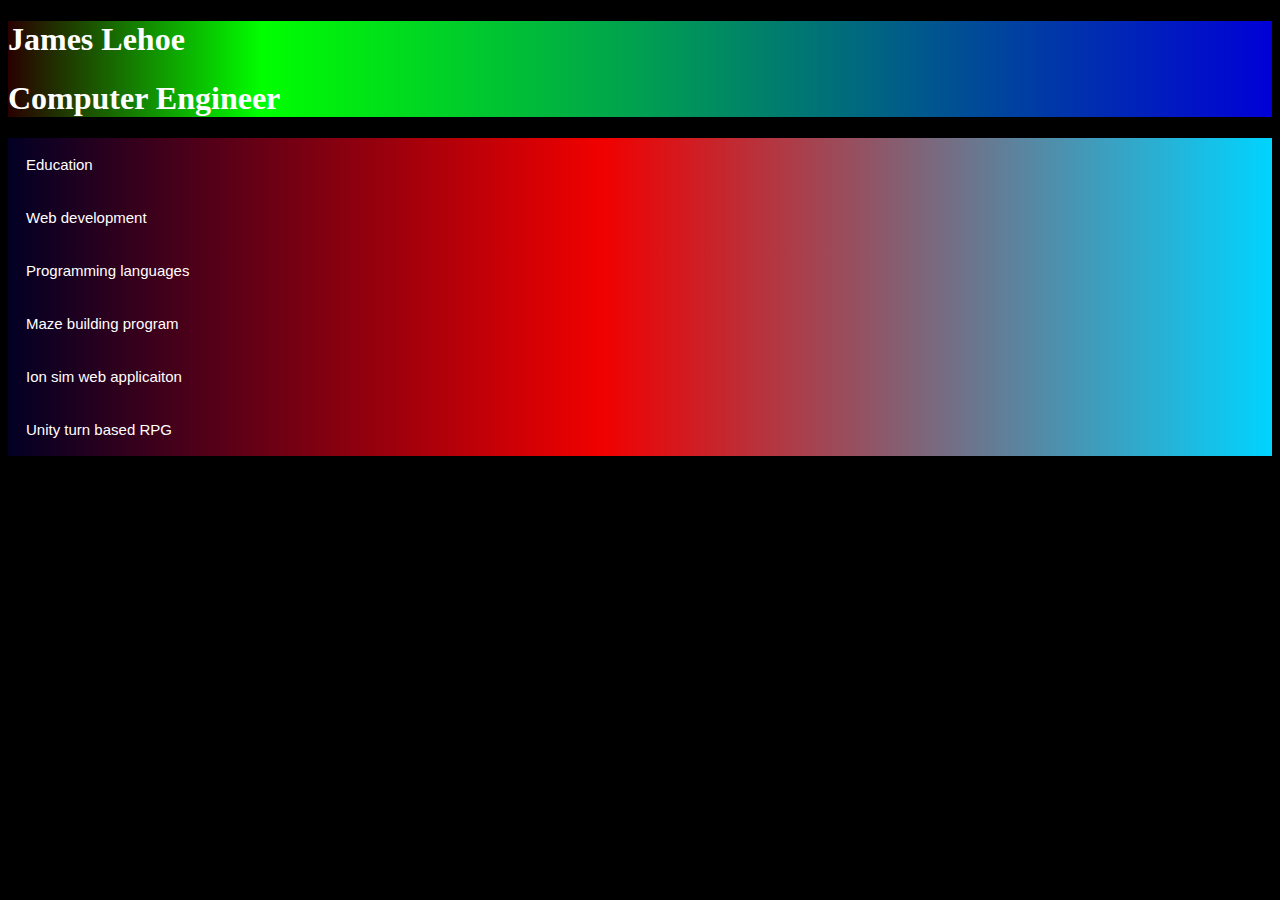
==== index.html @ df10ab1f "elecSim" ====
<!DOCTYPE html>
<html>
<head>
	<title>About me</title>
	<link rel="stylesheet" type="text/css" href="css/index.css">
	
	<script src="https://ajax.googleapis.com/ajax/libs/jquery/3.5.1/jquery.min.js"></script>
</head>
<body>
	<div id="dyn">
		<h1 class="title">James Lehoe</h1>
		<h1 class="title">Computer Engineer</h1>
	</div>

	<button class="collapsible">Education</button>
	<div class="content">
		<h3>WENTWORTH INSTITUTE OF TECHNOLOGY</h3>
	  	<p>Lorem ipsum dolor sit amet, consectetur adipisicing elit, sed do eiusmod tempor incididunt ut labore et dolore magna aliqua. Ut enim ad minim veniam, quis nostrud exercitation ullamco laboris nisi ut aliquip ex ea commodo consequat.</p>
	  	<h3>SAINT JOHNSBURY ACADEMY</h3>
	  	<p></p>
	</div>

	<button class="collapsible">Web development</button>
	<div class="content">
		<ul>
			<li>HTML</li>
			<li>CSS</li>
			<li>JavaScript</li>
			<li>JQuery</li>
			<li>Angular.js</li>
			<li>Rect</li>
		</ul>
	</div>

	<button class="collapsible">Programming languages</button>
	<div class="content">
		<ul>
			<li>C</li>
			<li>C++</li>
			<li>Unity</li>
			<li>Java</li>
			<li>Java Script</li>
			<li>Golang</li>
		</ul>
	</div>

	<button class="collapsible">Maze building program</button>
	<div class="content">
			<p>
				Lorem ipsum dolor sit amet, consectetur adipisicing elit, sed do eiusmod tempor incididunt ut labore et dolore magna aliqua. Ut enim ad minim veniam, quis nostrud exercitation ullamco laboris nisi ut aliquip ex ea commodo consequat.
			</p>
	</div>

	<button class="collapsible">Ion sim web applicaiton</button>
	<div class="content">
			<p>
				Lorem ipsum dolor sit amet, consectetur adipisicing elit, sed do eiusmod tempor incididunt ut labore et dolore magna aliqua. Ut enim ad minim veniam, quis nostrud exercitation ullamco laboris nisi ut aliquip ex ea commodo consequat.
			</p>
			<a href="elecSim.html">Click Here!</a>
	</div>

	<button class="collapsible">Unity turn based RPG</button>
	<div class="content">
			<p>
				Lorem ipsum dolor sit amet, consectetur adipisicing elit, sed do eiusmod tempor incididunt ut labore et dolore magna aliqua. Ut enim ad minim veniam, quis nostrud exercitation ullamco laboris nisi ut aliquip ex ea commodo consequat.
			</p>
	</div>



	<p>



		<h2>Programs</h2>

		<p>
			Visual studio, 
			sublime text,
			unity, 
		</p>



		<h2>Experience</h2>

		<p>
			mcdonnalds, call center, research position, EChO position
		</p>
	</p>

	<script type="text/javascript" src="js/index.js"></script>
</body>
</html>
---- css/index.css ----
.collapsible{
  width:100%;
  background: linear-gradient(90deg, rgba(2,0,36,1) 0%, rgba(241,0,0,1) 47%, rgba(0,212,255,1) 100%);
  color: white;
  text-align: left;
  cursor: pointer;
  padding: 18px;
  outline: none;
  border: none;
  font-size: 15px;
}

.active, .collapsible:hover{
  background: linear-gradient(90deg, rgba(2,0,36,1) 0%, rgba(0,0,241,1) 47%, rgba(0,212,255,1) 100%);
}

.content {
  padding: 0 18px;
  display: none;
  overflow: hidden;
  background-color: #aaaaaa;
}

body {
  background: black;
}

.title{
  color: white;
}
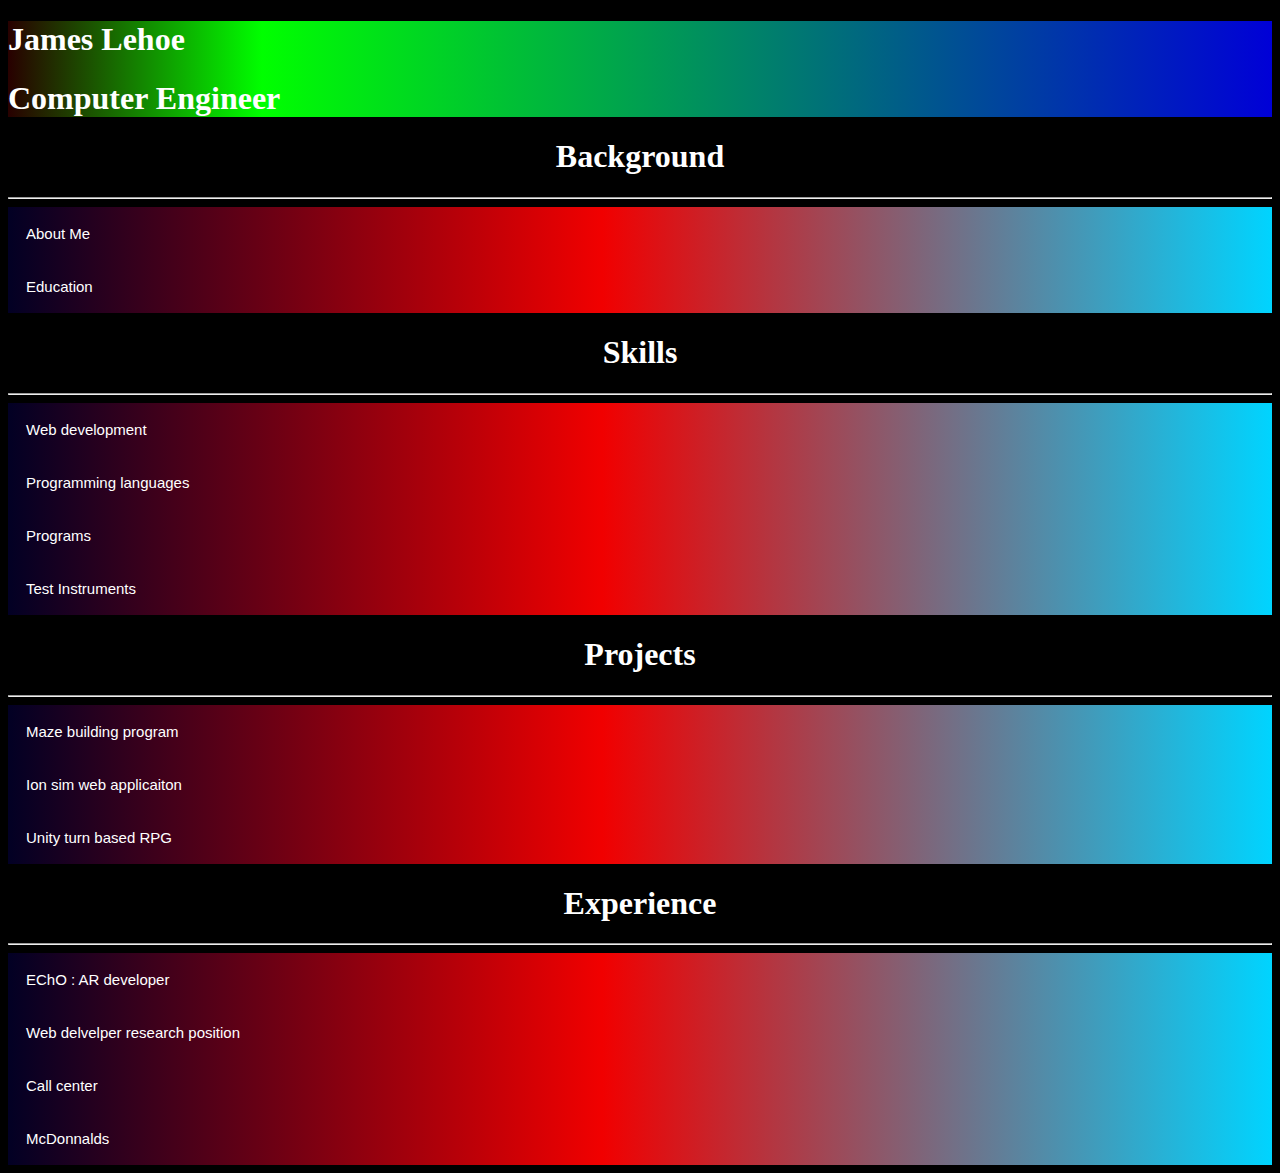
==== commit d9e4a764: "added stuff" ====
--- a/index.html
+++ b/index.html
@@ -12,13 +12,68 @@
 		<h1 class="title">Computer Engineer</h1>
 	</div>
 
+	<h1 style="color:white;text-align: center">Background</h1>
+	<hr/>
+
+	<button class="collapsible">About Me</button>
+	<div class="content">
+			<span class="left">
+				<img style="padding: 20px; height:200px;" src="images/0.jpg">
+				<img style="padding: 20px; height:200px;" src="images/gown.jpg">
+			</span>
+			
+			<div class="right">
+				<h3>Hobbies</h3>
+				<p  class="info">
+					I enjoy programming and on my free time I enhance my preogramming skills by using Hacker Rank and SoloLearn. My hobby is developing games with unity. I have made many prototypes including an rpg, tilt controlled space shooter, and a turn based rpg. When I am not in front of a computer I go for bike rides and explore my neighborhood. 
+				</p>		
+				<h3>Goals</h3>
+				<p  class="info">
+					Now that I will soon have my engineering degree I am looking for full time work so that I can pay off my college dept. I hope that I can find a job that will allow me to improve my skills and do what I love to do. 
+				</p>
+				<h3>Work Environment</h3>
+				<p  class="info">
+					The best work environment for me is one that is between 10 - 15 people. This amount of people allows me to know the names of all my coworkers and makes working together easier. I prefer to be in an office space that is excludive to me as I work best alone. 
+				</p>
+			</div>
+	</div>
+
 	<button class="collapsible">Education</button>
 	<div class="content">
-		<h3>WENTWORTH INSTITUTE OF TECHNOLOGY</h3>
-	  	<p>Lorem ipsum dolor sit amet, consectetur adipisicing elit, sed do eiusmod tempor incididunt ut labore et dolore magna aliqua. Ut enim ad minim veniam, quis nostrud exercitation ullamco laboris nisi ut aliquip ex ea commodo consequat.</p>
-	  	<h3>SAINT JOHNSBURY ACADEMY</h3>
-	  	<p></p>
-	</div>
+
+		<div class="container">
+			<span class="left">
+				<h3>WENTWORTH INSTITUTE OF TECHNOLOGY</h3>
+				<p>Major : Bachelor of science in computer engineering</p>
+		  		<p>Time period: August 2016 - December 2020</p>
+		  		<p class="info">At Wentworth Institute of Technology I studied calculous, physics, and engineering fundumentials. Aslo I learned programming and web delevopment.</p>
+	  		</span>
+
+	  		<img class="right" width="200" src="images/logo.jpg">
+		</div>
+
+		<div class="container">
+			<span class="left">
+				<h3>RMIT : Royal Melbourne Institute of Technology</h3>
+				<p>Perdio : July 2018 - November 2018</p>
+				<p class="info">In the fall of my junior year I studied abroad in Australia at RMIT. Before I could study abroad I had to apply to RMIT, buy health insurrance, apply for a visa, and finallly find housing close to the school. While I studied I took the time to visit an animal sanctuary, go durfing, explore the city, visity the old Melbourne gaol, go on long walks to the beach, and visit the victoria market.</p>
+			</span>
+			<img class="right" width="200px" src="images/RMIT.png">
+		</div>
+
+	  	<div class="container">
+		  	<span class="left">
+		  		<h3>SAINT JOHNSBURY ACADEMY</h3>
+		  		<p>Time period: September 2012 - July 2016</p>
+		  	</span>
+
+	  		<img width="100" src="images/stjohnsbury-academy-logo.jpg" class="right">
+	  		<p class="info"></p>
+	  	</div>
+	</div>
+
+	<h1 style="color:white;text-align: center">Skills</h1>
+	<hr/>
 
 	<button class="collapsible">Web development</button>
 	<div class="content">
@@ -29,6 +84,8 @@
 			<li>JQuery</li>
 			<li>Angular.js</li>
 			<li>Rect</li>
+			<li>Node.js</li>
+			<li>PHP</li>
 		</ul>
 	</div>
 
@@ -41,14 +98,76 @@
 			<li>Java</li>
 			<li>Java Script</li>
 			<li>Golang</li>
-		</ul>
-	</div>
+			<li>JSON</li>
+		</ul>
+	</div>
+
+	<button class="collapsible">Programs</button>
+	<div class="content">
+		<ul>
+			<li>MATLAB</li>
+			<li>Verilog</li>
+			<li>SolidWorks</li>
+			<li>Logisim</li>
+			<li>Quartus II</li>
+			<li>Eclipse</li>
+			<li>Visual Studio</li>
+			<li>SQLite</li>
+			<li>Android Studio</li>
+			<li>Google App Script</li>
+			<li>Unity</li>
+			<li>Machine Learning</li>
+			<li>TensorFlow</li>
+		</ul>
+	</div>
+
+	<button class="collapsible">Test Instruments</button>
+	<div class="content">
+		<ul>
+			<li>Oscilloscope</li>
+			<li>function generator</li>
+			<li>digital multimeter</li>
+			<li>power supply</li>
+			<li>Waveform generator</li>
+			<li>Breadboard</li>
+		</ul>
+	</div>
+
+	<h1 style="color:white;text-align: center">Projects</h1>
+	<hr/>
 
 	<button class="collapsible">Maze building program</button>
 	<div class="content">
-			<p>
-				Lorem ipsum dolor sit amet, consectetur adipisicing elit, sed do eiusmod tempor incididunt ut labore et dolore magna aliqua. Ut enim ad minim veniam, quis nostrud exercitation ullamco laboris nisi ut aliquip ex ea commodo consequat.
-			</p>
+		<span class="left" style="width:40%">
+			<ul>
+				<li>Generated mazes using growing tree, recursive backtrack, and prim algorithms, and then store the mazes as binary files</li>
+				<li>Used path finding algorithm to solve the maze and store the solution in text file</li>
+				<li>Read binary files and solution files then generate SVG with the maze and solution</li>
+				<li>Utilized Polymorphism to reduce redundant code and streamline the software development process</li>
+				<li>Made effective use of data-oriented design patterns to optimize the efficiency of the program</li>
+				<li><a href="https://github.com/InnovationJamez/MazeBuilderFinal">Click here</a></li>
+			</ul>
+		</span>
+
+			<span id="canContain" class="right">
+				<!-- buttons -->
+				<input class="mazeButton" type="button" value="Growing Tree">
+				<input class="mazeButton" type="button" value="Prim">
+				<input class="mazeButton" type="button" value="JS"><br>
+				<!-- content -->
+				<div class="mazeContent">
+					<img src="images/newSvg.svg">
+				</div>
+				<div style="display:none" class="mazeContent">
+					<img src="images/prim20.svg">
+				</div>
+				<div style="display:none" class="mazeContent">
+					<canvas id="can"></canvas><br/>
+					<label>Width and Height: </label><input id="width" type="number" min="1" value="10">
+					<input id="enter" type="button" value="Enter">
+				</div>
+			</span>
+		</ul>
 	</div>
 
 	<button class="collapsible">Ion sim web applicaiton</button>
@@ -67,27 +186,48 @@
 	</div>
 
 
-
-	<p>
-
-
-
-		<h2>Programs</h2>
-
-		<p>
-			Visual studio, 
-			sublime text,
-			unity, 
-		</p>
-
-
-
-		<h2>Experience</h2>
-
-		<p>
-			mcdonnalds, call center, research position, EChO position
-		</p>
-	</p>
+	<h1 style="color:white;text-align: center">Experience</h1>
+	<hr/>
+
+	<button class="collapsible">EChO : AR developer</button>
+	<div class="content">
+		<h2>Time period</h2>
+		<p>August 2019 – December 2019</p>
+		<ul>
+			<li>Utilize Unity, C#, and XCode to create and public applications</li>
+			<li>Develop applications that educate people about hidden added sugars in common food products</li>
+			<li>Designed a program that formats food database for use with the SugarMon Application</li>
+		</ul>
+	</div>
+
+	<button class="collapsible">Web delvelper research position</button>
+	<div class="content">
+		<h2>Time period</h2>
+		<p>January 2019 – May 2019</p>
+		<ul>
+			<li>Create interactive learning tools using JavaScript, HTML, CSS, and Google App Script</li>
+			<li>Utilize web applications to create a more interactive way to teach students about electrical fields</li>
+		</ul>
+	</div>
+
+
+	<button class="collapsible">Call center</button>
+	<div class="content">
+		<h2>Time period</h2>
+		<p>May 2019 – August 2019</p>
+		<p>Connect with Wentworth Alumni, update their information, and ask for donations</p>
+	</div>
+
+
+	<button class="collapsible">McDonnalds</button>
+	<div class="content">
+		<h2>Time period</h2>
+		<p>August 2019 – December 2019</p>
+		<ul>
+			<li>Worked in a team of three to effectively and efficiently prepare food</li>
+			<li>Multitasked to meet all orders while communicating with manager and cashiers</li>
+		</ul>
+	</div>
 
 	<script type="text/javascript" src="js/index.js"></script>
 </body>
--- a/css/index.css
+++ b/css/index.css
@@ -27,4 +27,46 @@
 
 .title{
   color: white;
-}+}
+
+.right{
+  float: right;
+}
+
+.left{
+  display: inline-block;
+}
+
+.container{
+  padding: 20px;
+  margin: 20px;
+  border: 5px solid black;
+  background-color: white;
+}
+
+.info{
+  width: 500px;
+}
+
+.center{
+  align-self: center;
+}
+
+.mazeContent{
+  width:100%;
+}
+
+.mazeButton{
+  outline: none;
+  border: none;
+  width: 30%;
+}
+
+.mazeButton:hover, active{
+  background-color: blue;
+}
+
+canvas{
+  border: 1px solid black;
+  background-color: black;
+}
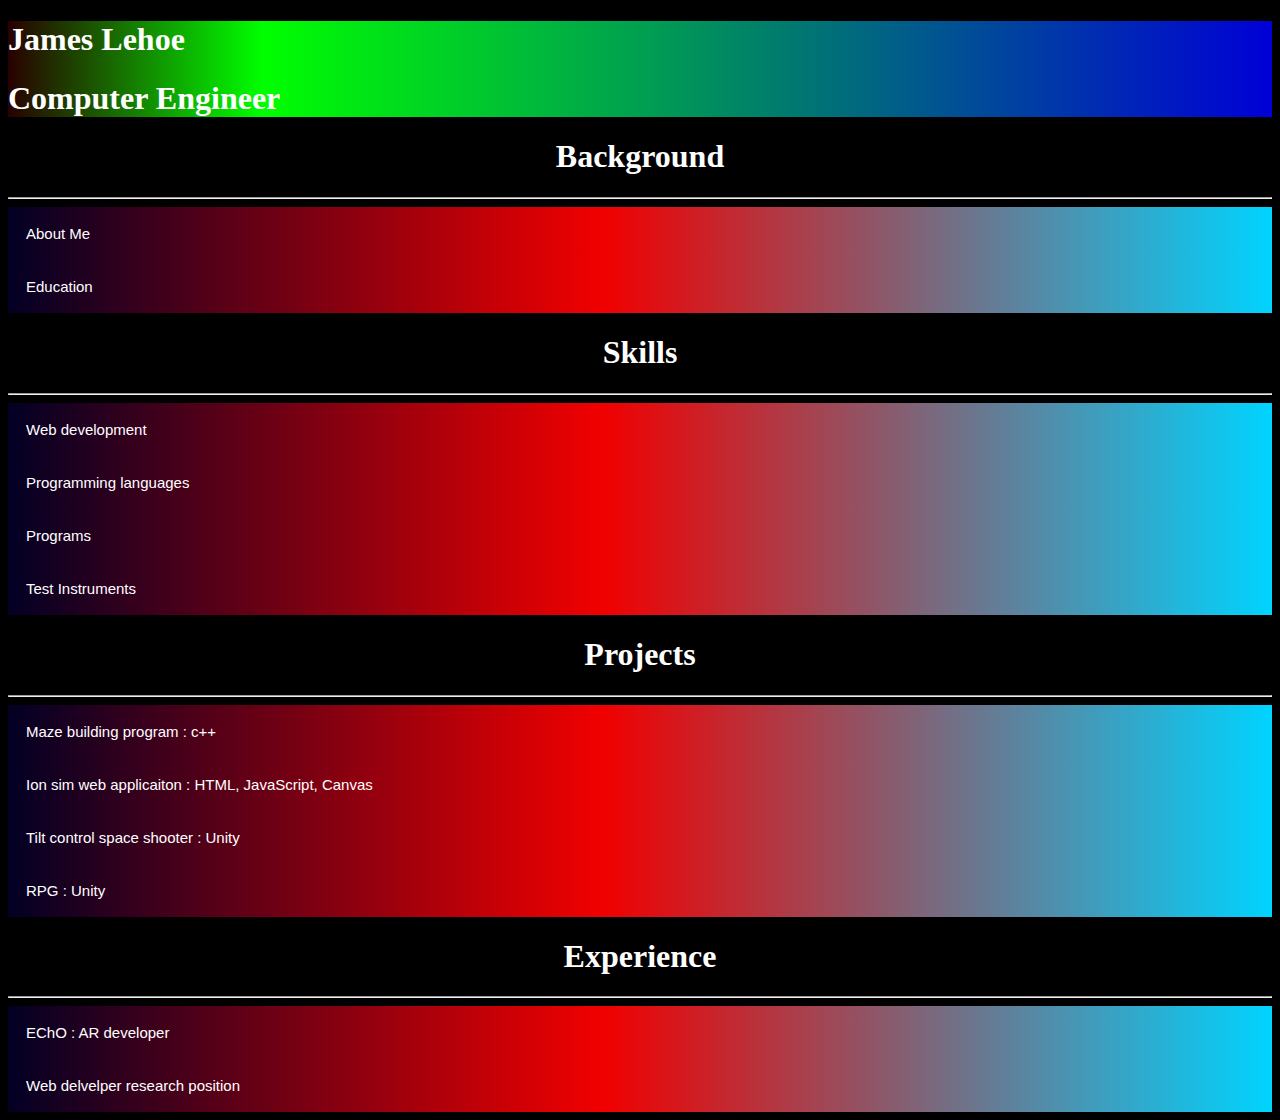
==== commit 481b5fb0: "videos added" ====
--- a/index.html
+++ b/index.html
@@ -136,16 +136,17 @@
 	<h1 style="color:white;text-align: center">Projects</h1>
 	<hr/>
 
-	<button class="collapsible">Maze building program</button>
+	<button class="collapsible">Maze building program : c++</button>
 	<div class="content">
 		<span class="left" style="width:40%">
 			<ul>
+				<li>July 2018 - November 2018</li>
 				<li>Generated mazes using growing tree, recursive backtrack, and prim algorithms, and then store the mazes as binary files</li>
 				<li>Used path finding algorithm to solve the maze and store the solution in text file</li>
 				<li>Read binary files and solution files then generate SVG with the maze and solution</li>
 				<li>Utilized Polymorphism to reduce redundant code and streamline the software development process</li>
 				<li>Made effective use of data-oriented design patterns to optimize the efficiency of the program</li>
-				<li><a href="https://github.com/InnovationJamez/MazeBuilderFinal">Click here</a></li>
+				<li>To see the repository <a href="https://github.com/InnovationJamez/MazeBuilderFinal">Click here</a></li>
 			</ul>
 		</span>
 
@@ -170,19 +171,52 @@
 		</ul>
 	</div>
 
-	<button class="collapsible">Ion sim web applicaiton</button>
-	<div class="content">
-			<p>
-				Lorem ipsum dolor sit amet, consectetur adipisicing elit, sed do eiusmod tempor incididunt ut labore et dolore magna aliqua. Ut enim ad minim veniam, quis nostrud exercitation ullamco laboris nisi ut aliquip ex ea commodo consequat.
-			</p>
-			<a href="elecSim.html">Click Here!</a>
-	</div>
-
-	<button class="collapsible">Unity turn based RPG</button>
-	<div class="content">
-			<p>
-				Lorem ipsum dolor sit amet, consectetur adipisicing elit, sed do eiusmod tempor incididunt ut labore et dolore magna aliqua. Ut enim ad minim veniam, quis nostrud exercitation ullamco laboris nisi ut aliquip ex ea commodo consequat.
-			</p>
+	<button class="collapsible">Ion sim web applicaiton : HTML, JavaScript, Canvas</button>
+	<div class="content">
+		<span class="left">
+			<ul>
+				<li>January 2019 - June 2019 : School project Individual</li>
+				<li>Display the magnitude and direction of electric field</li>
+				<li>Allow the user to add and remove ions</li>
+				<li>Controls to change the dimensions of the field and arrow density</li>
+				<li>Ions and be generated and moved around. </li>
+				<li>Note: ions can be remved by droping them outdide of the field. </li>
+				<li><a href="elecSim.html">Click Here!</a> To try out the applicaiton</li>
+			</ul>
+		</span>
+		<img class="right" style="width:40%;margin: 20px" src="images/ionSim.png">
+	</div>
+
+	<button class="collapsible">Tilt control space shooter : Unity</button>
+	<div class="content">
+			<span class="left">
+				<ul>
+					<li>Hobby : Individual</li>
+					<li>Tilt controlled space shooter made with unity for android devices.</li>
+					<li>Can be controllded with either keyboard or phone tilt controls. </li>
+					<li>Saves the users highest score between play sessions</li>
+					<li>Uses Unity collision to check when the player<br/> has collided with an obstacle</li>
+				</ul>
+			</span>
+			<iframe style="width:50%;margin:20px;height:300px;" class="right" src="https://drive.google.com/file/d/1xWwcG2XBtM3SUH3SkEs_LAQYgdb1TWw8/preview">
+				Video failed to load
+			</iframe>
+	</div>
+
+	<button class="collapsible">RPG : Unity</button>
+	<div class="content">
+			<span class="left">
+				<ul>
+					<li>Hobby : Individual</li>
+					<li>Utilizes c# and unity to control the flow of the game</li>
+					<li>Charracter and ability data stored in xml files</li>
+					<li>Constructed user interface with unity canvas elements</li>
+					<li>Designed game with a unique battle system that<br/> encourages many play styles</li>
+				</ul>
+			</span>
+			<iframe style="width:50%;margin:20px;height:300px;" class="right" src="https://www.youtube.com/embed/ycdrdrO1OI0">
+				Video failed to load
+			</iframe>
 	</div>
 
 
@@ -210,25 +244,6 @@
 		</ul>
 	</div>
 
-
-	<button class="collapsible">Call center</button>
-	<div class="content">
-		<h2>Time period</h2>
-		<p>May 2019 – August 2019</p>
-		<p>Connect with Wentworth Alumni, update their information, and ask for donations</p>
-	</div>
-
-
-	<button class="collapsible">McDonnalds</button>
-	<div class="content">
-		<h2>Time period</h2>
-		<p>August 2019 – December 2019</p>
-		<ul>
-			<li>Worked in a team of three to effectively and efficiently prepare food</li>
-			<li>Multitasked to meet all orders while communicating with manager and cashiers</li>
-		</ul>
-	</div>
-
 	<script type="text/javascript" src="js/index.js"></script>
 </body>
 </html>--- a/css/index.css
+++ b/css/index.css
@@ -70,3 +70,11 @@
   border: 1px solid black;
   background-color: black;
 }
+
+p{
+  word-wrap: normal;
+}
+
+video {
+  margin: 20px;
+}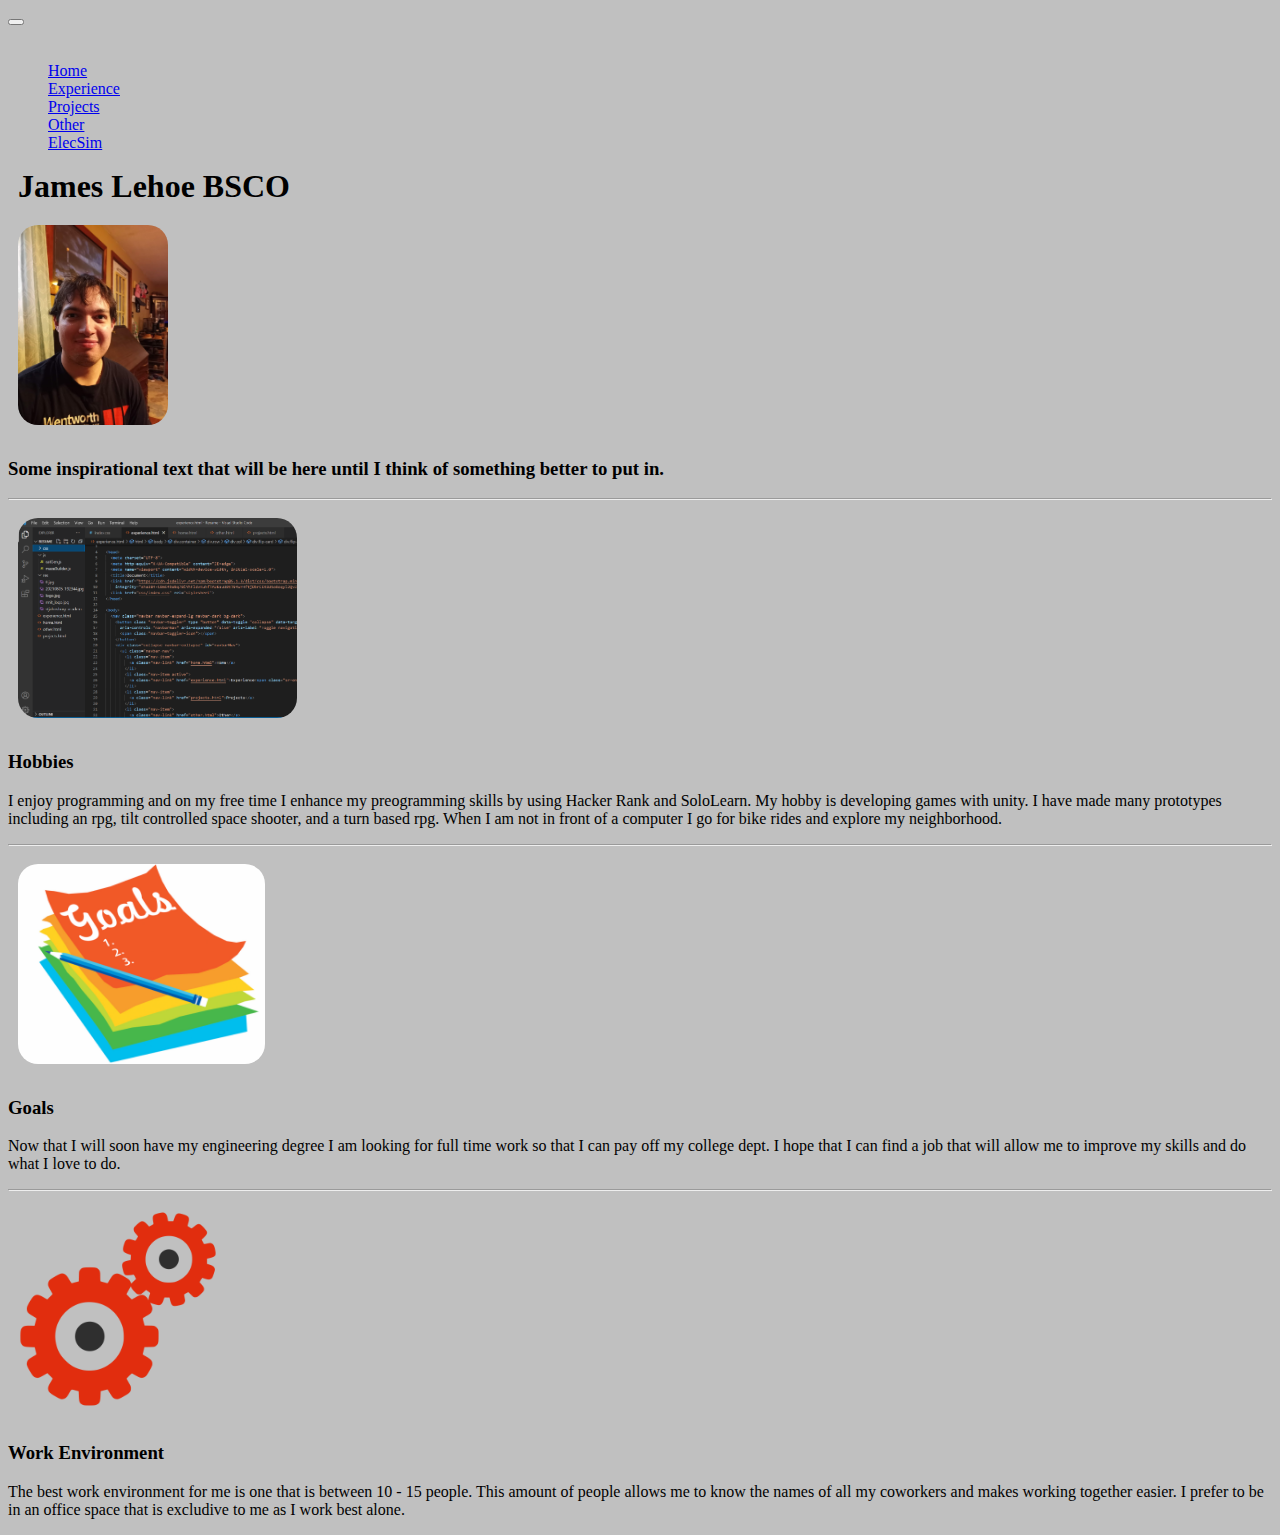
==== commit e860c538: "Rename home.html to index.html" ====
--- a/index.html
+++ b/index.html
@@ -1,249 +1,118 @@
 <!DOCTYPE html>
-<html>
+<html lang="en">
+
 <head>
-	<title>About me</title>
-	<link rel="stylesheet" type="text/css" href="css/index.css">
-	
-	<script src="https://ajax.googleapis.com/ajax/libs/jquery/3.5.1/jquery.min.js"></script>
+  <meta charset="UTF-8">
+  <meta http-equiv="X-UA-Compatible" content="IE=edge">
+  <meta name="viewport" content="width=device-width, initial-scale=1.0">
+  <title>Document</title>
+  <link href="https://cdn.jsdelivr.net/npm/bootstrap@5.1.3/dist/css/bootstrap.min.css" rel="stylesheet"
+    integrity="sha384-1BmE4kWBq78iYhFldvKuhfTAU6auU8tT94WrHftjDbrCEXSU1oBoqyl2QvZ6jIW3" crossorigin="anonymous">
+  <link href="css/index.css" rel="stylesheet">
 </head>
+
 <body>
-	<div id="dyn">
-		<h1 class="title">James Lehoe</h1>
-		<h1 class="title">Computer Engineer</h1>
-	</div>
+  <nav class="navbar navbar-expand-lg navbar-dark bg-dark">
+    <button class="navbar-toggler" type="button" data-toggle="collapse" data-target="#navbarNav"
+      aria-controls="navbarNav" aria-expanded="false" aria-label="Toggle navigation">
+      <span class="navbar-toggler-icon"></span>
+    </button>
+    <div class="collapse navbar-collapse" id="navbarNav">
+      <ul class="navbar-nav">
+        <li class="nav-item active">
+          <a class="nav-link active" href="home.html">Home <span class="sr-only"></span></a>
+        </li>
+        <li class="nav-item">
+          <a class="nav-link" href="experience.html">Experience</a>
+        </li>
+        <li class="nav-item">
+          <a class="nav-link" href="projects.html">Projects</a>
+        </li>
+        <li class="nav-item">
+          <a class="nav-link" href="other.html">Other</a>
+        </li>
+        <li class="nav-item">
+          <a class="nav-link" href="elecSim.html">ElecSim</a>
+        </li>
+      </ul>
+    </div>
+  </nav>
 
-	<h1 style="color:white;text-align: center">Background</h1>
-	<hr/>
+  <!-- 
+    Content 
+  -->
 
-	<button class="collapsible">About Me</button>
-	<div class="content">
-			<span class="left">
-				<img style="padding: 20px; height:200px;" src="images/0.jpg">
-				<img style="padding: 20px; height:200px;" src="images/gown.jpg">
-			</span>
-			
-			<div class="right">
-				<h3>Hobbies</h3>
-				<p  class="info">
-					I enjoy programming and on my free time I enhance my preogramming skills by using Hacker Rank and SoloLearn. My hobby is developing games with unity. I have made many prototypes including an rpg, tilt controlled space shooter, and a turn based rpg. When I am not in front of a computer I go for bike rides and explore my neighborhood. 
-				</p>		
-				<h3>Goals</h3>
-				<p  class="info">
-					Now that I will soon have my engineering degree I am looking for full time work so that I can pay off my college dept. I hope that I can find a job that will allow me to improve my skills and do what I love to do. 
-				</p>
-				<h3>Work Environment</h3>
-				<p  class="info">
-					The best work environment for me is one that is between 10 - 15 people. This amount of people allows me to know the names of all my coworkers and makes working together easier. I prefer to be in an office space that is excludive to me as I work best alone. 
-				</p>
-			</div>
-	</div>
+  <h1 class="display-4">James Lehoe BSCO</h1>
 
-	<button class="collapsible">Education</button>
-	<div class="content">
+  <div class="row">
+    <div class="col">
+      <img src="res/20210805_192344.jpg" class="image"></img>
+    </div>
+    <div class="col">
+      <h3>
+        Some inspirational text that will be here until I think of something better to put in. 
+      </h3>
+    </div>
+  </div>
 
-		<div class="container">
-			<span class="left">
-				<h3>WENTWORTH INSTITUTE OF TECHNOLOGY</h3>
-				<p>Major : Bachelor of science in computer engineering</p>
-		  		<p>Time period: August 2016 - December 2020</p>
-		  		<p class="info">At Wentworth Institute of Technology I studied calculous, physics, and engineering fundumentials. Aslo I learned programming and web delevopment.</p>
-	  		</span>
+  <hr />
 
-	  		<img class="right" width="200" src="images/logo.jpg">
-		</div>
+  <div class="row" class="info">
+    <div class="col">
+      <img src="/res/code.png" class="image">
+    </div>
+    <div class="col">
+      <h3>Hobbies</h3>
+      <p>
+        I enjoy programming and on my free time I enhance my preogramming skills by using Hacker Rank and SoloLearn.
+        My hobby is developing games with unity. I have made many prototypes including an rpg, tilt controlled space
+        shooter, and a turn based rpg. When I am not in front of a computer I go for bike rides and explore my
+        neighborhood.
+      </p>
+    </div>
+  </div>
 
-		<div class="container">
-			<span class="left">
-				<h3>RMIT : Royal Melbourne Institute of Technology</h3>
-				<p>Perdio : July 2018 - November 2018</p>
-				<p class="info">In the fall of my junior year I studied abroad in Australia at RMIT. Before I could study abroad I had to apply to RMIT, buy health insurrance, apply for a visa, and finallly find housing close to the school. While I studied I took the time to visit an animal sanctuary, go durfing, explore the city, visity the old Melbourne gaol, go on long walks to the beach, and visit the victoria market.</p>
-			</span>
-			<img class="right" width="200px" src="images/RMIT.png">
-		</div>
+  <hr />
 
-	  	<div class="container">
-		  	<span class="left">
-		  		<h3>SAINT JOHNSBURY ACADEMY</h3>
-		  		<p>Time period: September 2012 - July 2016</p>
-		  	</span>
+  <div class="row" class="info">
+    <div class="col">
+      <img src="/res/goal.png" class="image">
+    </div>
+    <div class="col">
+      <h3>Goals</h3>
+      <p>
+        Now that I will soon have my engineering degree I am looking for
+        full time work so that I can pay off my
+        college dept. I hope that I can find a job that
+        will allow me to improve my skills and do what I love to do.
+      </p>
+    </div>
+  </div>
 
-	  		<img width="100" src="images/stjohnsbury-academy-logo.jpg" class="right">
-	  		<p class="info"></p>
-	  	</div>
-	</div>
+  <hr />
 
-	<h1 style="color:white;text-align: center">Skills</h1>
-	<hr/>
+  <div class="row" class="info">
+    <div class="col">
+      <img src="/res/Gears-192628.webp" class="image">
+    </div>
+    <div class="col">
+      <h3>Work Environment</h3>
+      <p>
+        The best work environment for me is one that is between 10 - 15 people.
+        This amount of people allows me to know the names of all my
+        coworkers and makes working together easier. I prefer to be in an office space that
+        is excludive to me as I work best alone.
+      </p>
+    </div>
+  </div>
 
-	<button class="collapsible">Web development</button>
-	<div class="content">
-		<ul>
-			<li>HTML</li>
-			<li>CSS</li>
-			<li>JavaScript</li>
-			<li>JQuery</li>
-			<li>Angular.js</li>
-			<li>Rect</li>
-			<li>Node.js</li>
-			<li>PHP</li>
-		</ul>
-	</div>
+  <!-- 
+    Script 
+  -->
 
-	<button class="collapsible">Programming languages</button>
-	<div class="content">
-		<ul>
-			<li>C</li>
-			<li>C++</li>
-			<li>Unity</li>
-			<li>Java</li>
-			<li>Java Script</li>
-			<li>Golang</li>
-			<li>JSON</li>
-		</ul>
-	</div>
+  <script src="https://cdn.jsdelivr.net/npm/bootstrap@5.1.3/dist/js/bootstrap.bundle.min.js"
+    integrity="sha384-ka7Sk0Gln4gmtz2MlQnikT1wXgYsOg+OMhuP+IlRH9sENBO0LRn5q+8nbTov4+1p"
+    crossorigin="anonymous"></script>
+</body>
 
-	<button class="collapsible">Programs</button>
-	<div class="content">
-		<ul>
-			<li>MATLAB</li>
-			<li>Verilog</li>
-			<li>SolidWorks</li>
-			<li>Logisim</li>
-			<li>Quartus II</li>
-			<li>Eclipse</li>
-			<li>Visual Studio</li>
-			<li>SQLite</li>
-			<li>Android Studio</li>
-			<li>Google App Script</li>
-			<li>Unity</li>
-			<li>Machine Learning</li>
-			<li>TensorFlow</li>
-		</ul>
-	</div>
-
-	<button class="collapsible">Test Instruments</button>
-	<div class="content">
-		<ul>
-			<li>Oscilloscope</li>
-			<li>function generator</li>
-			<li>digital multimeter</li>
-			<li>power supply</li>
-			<li>Waveform generator</li>
-			<li>Breadboard</li>
-		</ul>
-	</div>
-
-	<h1 style="color:white;text-align: center">Projects</h1>
-	<hr/>
-
-	<button class="collapsible">Maze building program : c++</button>
-	<div class="content">
-		<span class="left" style="width:40%">
-			<ul>
-				<li>July 2018 - November 2018</li>
-				<li>Generated mazes using growing tree, recursive backtrack, and prim algorithms, and then store the mazes as binary files</li>
-				<li>Used path finding algorithm to solve the maze and store the solution in text file</li>
-				<li>Read binary files and solution files then generate SVG with the maze and solution</li>
-				<li>Utilized Polymorphism to reduce redundant code and streamline the software development process</li>
-				<li>Made effective use of data-oriented design patterns to optimize the efficiency of the program</li>
-				<li>To see the repository <a href="https://github.com/InnovationJamez/MazeBuilderFinal">Click here</a></li>
-			</ul>
-		</span>
-
-			<span id="canContain" class="right">
-				<!-- buttons -->
-				<input class="mazeButton" type="button" value="Growing Tree">
-				<input class="mazeButton" type="button" value="Prim">
-				<input class="mazeButton" type="button" value="JS"><br>
-				<!-- content -->
-				<div class="mazeContent">
-					<img src="images/newSvg.svg">
-				</div>
-				<div style="display:none" class="mazeContent">
-					<img src="images/prim20.svg">
-				</div>
-				<div style="display:none" class="mazeContent">
-					<canvas id="can"></canvas><br/>
-					<label>Width and Height: </label><input id="width" type="number" min="1" value="10">
-					<input id="enter" type="button" value="Enter">
-				</div>
-			</span>
-		</ul>
-	</div>
-
-	<button class="collapsible">Ion sim web applicaiton : HTML, JavaScript, Canvas</button>
-	<div class="content">
-		<span class="left">
-			<ul>
-				<li>January 2019 - June 2019 : School project Individual</li>
-				<li>Display the magnitude and direction of electric field</li>
-				<li>Allow the user to add and remove ions</li>
-				<li>Controls to change the dimensions of the field and arrow density</li>
-				<li>Ions and be generated and moved around. </li>
-				<li>Note: ions can be remved by droping them outdide of the field. </li>
-				<li><a href="elecSim.html">Click Here!</a> To try out the applicaiton</li>
-			</ul>
-		</span>
-		<img class="right" style="width:40%;margin: 20px" src="images/ionSim.png">
-	</div>
-
-	<button class="collapsible">Tilt control space shooter : Unity</button>
-	<div class="content">
-			<span class="left">
-				<ul>
-					<li>Hobby : Individual</li>
-					<li>Tilt controlled space shooter made with unity for android devices.</li>
-					<li>Can be controllded with either keyboard or phone tilt controls. </li>
-					<li>Saves the users highest score between play sessions</li>
-					<li>Uses Unity collision to check when the player<br/> has collided with an obstacle</li>
-				</ul>
-			</span>
-			<iframe style="width:50%;margin:20px;height:300px;" class="right" src="https://drive.google.com/file/d/1xWwcG2XBtM3SUH3SkEs_LAQYgdb1TWw8/preview">
-				Video failed to load
-			</iframe>
-	</div>
-
-	<button class="collapsible">RPG : Unity</button>
-	<div class="content">
-			<span class="left">
-				<ul>
-					<li>Hobby : Individual</li>
-					<li>Utilizes c# and unity to control the flow of the game</li>
-					<li>Charracter and ability data stored in xml files</li>
-					<li>Constructed user interface with unity canvas elements</li>
-					<li>Designed game with a unique battle system that<br/> encourages many play styles</li>
-				</ul>
-			</span>
-			<iframe style="width:50%;margin:20px;height:300px;" class="right" src="https://www.youtube.com/embed/ycdrdrO1OI0">
-				Video failed to load
-			</iframe>
-	</div>
-
-
-	<h1 style="color:white;text-align: center">Experience</h1>
-	<hr/>
-
-	<button class="collapsible">EChO : AR developer</button>
-	<div class="content">
-		<h2>Time period</h2>
-		<p>August 2019 – December 2019</p>
-		<ul>
-			<li>Utilize Unity, C#, and XCode to create and public applications</li>
-			<li>Develop applications that educate people about hidden added sugars in common food products</li>
-			<li>Designed a program that formats food database for use with the SugarMon Application</li>
-		</ul>
-	</div>
-
-	<button class="collapsible">Web delvelper research position</button>
-	<div class="content">
-		<h2>Time period</h2>
-		<p>January 2019 – May 2019</p>
-		<ul>
-			<li>Create interactive learning tools using JavaScript, HTML, CSS, and Google App Script</li>
-			<li>Utilize web applications to create a more interactive way to teach students about electrical fields</li>
-		</ul>
-	</div>
-
-	<script type="text/javascript" src="js/index.js"></script>
-</body>
-</html>+</html>
--- a/css/index.css
+++ b/css/index.css
@@ -1,80 +1,91 @@
-.collapsible{
-  width:100%;
-  background: linear-gradient(90deg, rgba(2,0,36,1) 0%, rgba(241,0,0,1) 47%, rgba(0,212,255,1) 100%);
-  color: white;
-  text-align: left;
-  cursor: pointer;
-  padding: 18px;
-  outline: none;
-  border: none;
-  font-size: 15px;
+canvas {
+    background-color: black;
+    border: 1px solid black;
 }
 
-.active, .collapsible:hover{
-  background: linear-gradient(90deg, rgba(2,0,36,1) 0%, rgba(0,0,241,1) 47%, rgba(0,212,255,1) 100%);
+body{
+  background-color: rgb(192, 192, 192);
 }
 
-.content {
-  padding: 0 18px;
-  display: none;
-  overflow: hidden;
-  background-color: #aaaaaa;
+.jumbotron{
+    background-color: gray;
+    border: 10px solid black;
+    border-radius: 10px;
+    margin: 5%;
 }
 
-body {
-  background: black;
+img{
+    margin:10px;
 }
 
-.title{
-  color: white;
+h1{
+    margin:10px;
 }
 
-.right{
-  float: right;
+.card-img-top{
+    height:fit-content;
 }
 
-.left{
-  display: inline-block;
+.flip-card {
+    background-color: transparent;
+    width: 300px;
+    height: 300px;
+    perspective: 1000px;
+    margin: 20px;
 }
+  
+.flip-card-inner {
+    position: relative;
+    width: 100%;
+    height: 100%;
+    text-align: center;
+    transition: transform 0.6s;
+    transform-style: preserve-3d;
+    box-shadow: 0 4px 8px 0 rgba(0,0,0,0.2);
+}
+  
+  .flip-card:hover .flip-card-inner {
+    transform: rotateY(180deg);
+  }
+  
+  .flip-card-front, .flip-card-back {
+    position: absolute;
+    width: 100%;
+    height: 100%;
+    -webkit-backface-visibility: hidden;
+    backface-visibility: hidden;
+  }
+  
+  .flip-card-front {
+    background-color: rgb(0, 0, 0);
+    color: white;
+    border-radius: 20px;
+  }
+  
+  .flip-card-back {
+    background-color: #000000;
+    color: rgb(255, 255, 255);
+    transform: rotateY(180deg);
+    border-radius: 20px;
+  }
 
-.container{
-  padding: 20px;
-  margin: 20px;
-  border: 5px solid black;
-  background-color: white;
-}
+  img {
+    border-radius: 20px;
+  }
 
-.info{
-  width: 500px;
-}
+  .image{
+    height:200px;
+    width:min-content;
+  }
 
-.center{
-  align-self: center;
-}
 
-.mazeContent{
-  width:100%;
-}
+  .info{
+    padding-top: 20px;
+    text-align: center;
+  }
 
-.mazeButton{
-  outline: none;
-  border: none;
-  width: 30%;
-}
-
-.mazeButton:hover, active{
-  background-color: blue;
-}
-
-canvas{
-  border: 1px solid black;
-  background-color: black;
-}
-
-p{
-  word-wrap: normal;
-}
-
-video {
-  margin: 20px;
-}+  ul {
+    list-style-type: none;
+    text-align:left;
+    padding-top: 20px;
+   }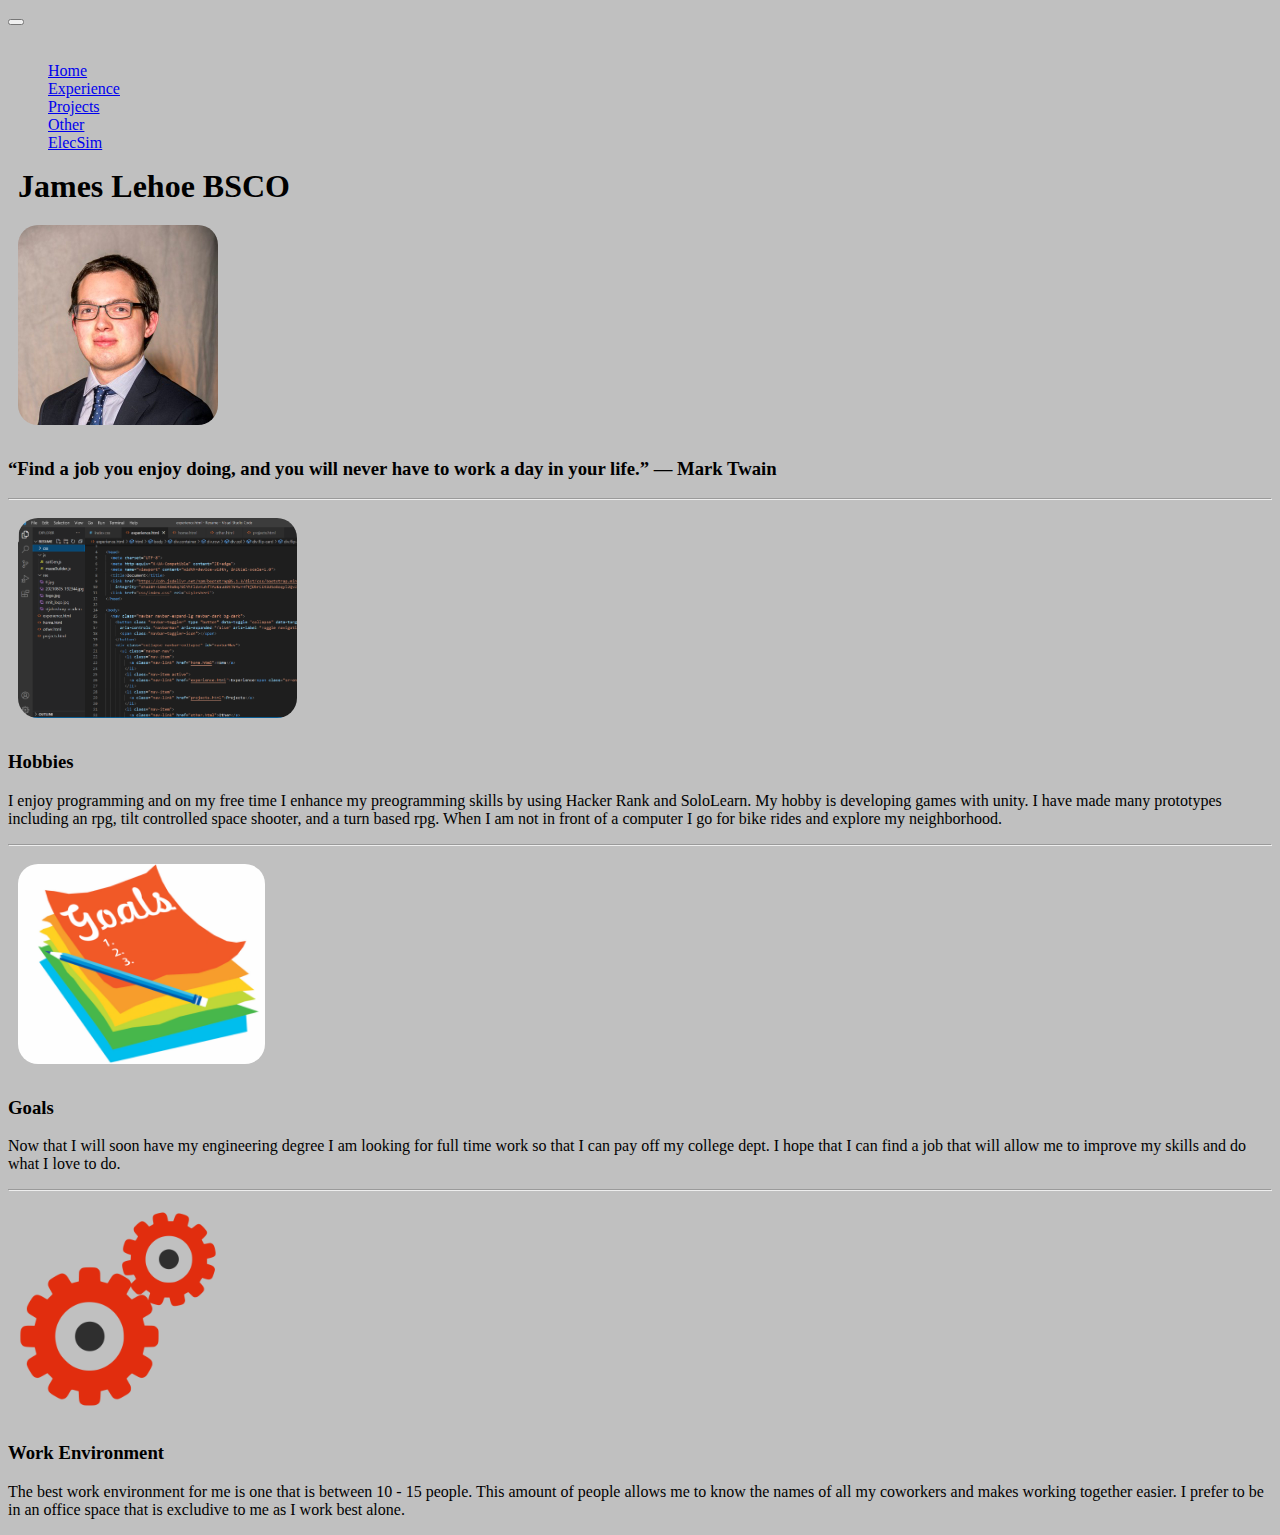
==== commit 8c8c48c9: "title update" ====
--- a/index.html
+++ b/index.html
@@ -5,7 +5,7 @@
   <meta charset="UTF-8">
   <meta http-equiv="X-UA-Compatible" content="IE=edge">
   <meta name="viewport" content="width=device-width, initial-scale=1.0">
-  <title>Document</title>
+  <title>Home</title>
   <link href="https://cdn.jsdelivr.net/npm/bootstrap@5.1.3/dist/css/bootstrap.min.css" rel="stylesheet"
     integrity="sha384-1BmE4kWBq78iYhFldvKuhfTAU6auU8tT94WrHftjDbrCEXSU1oBoqyl2QvZ6jIW3" crossorigin="anonymous">
   <link href="css/index.css" rel="stylesheet">
@@ -20,7 +20,7 @@
     <div class="collapse navbar-collapse" id="navbarNav">
       <ul class="navbar-nav">
         <li class="nav-item active">
-          <a class="nav-link active" href="home.html">Home <span class="sr-only"></span></a>
+          <a class="nav-link active" href="index.html">Home <span class="sr-only"></span></a>
         </li>
         <li class="nav-item">
           <a class="nav-link" href="experience.html">Experience</a>
@@ -46,11 +46,13 @@
 
   <div class="row">
     <div class="col">
-      <img src="res/20210805_192344.jpg" class="image"></img>
+      <img src="res/me.jpg" class="image"></img>
     </div>
     <div class="col">
       <h3>
-        Some inspirational text that will be here until I think of something better to put in. 
+        “Find a job you enjoy doing, and you will never have to work a day in your life.”
+
+        ― Mark Twain
       </h3>
     </div>
   </div>
